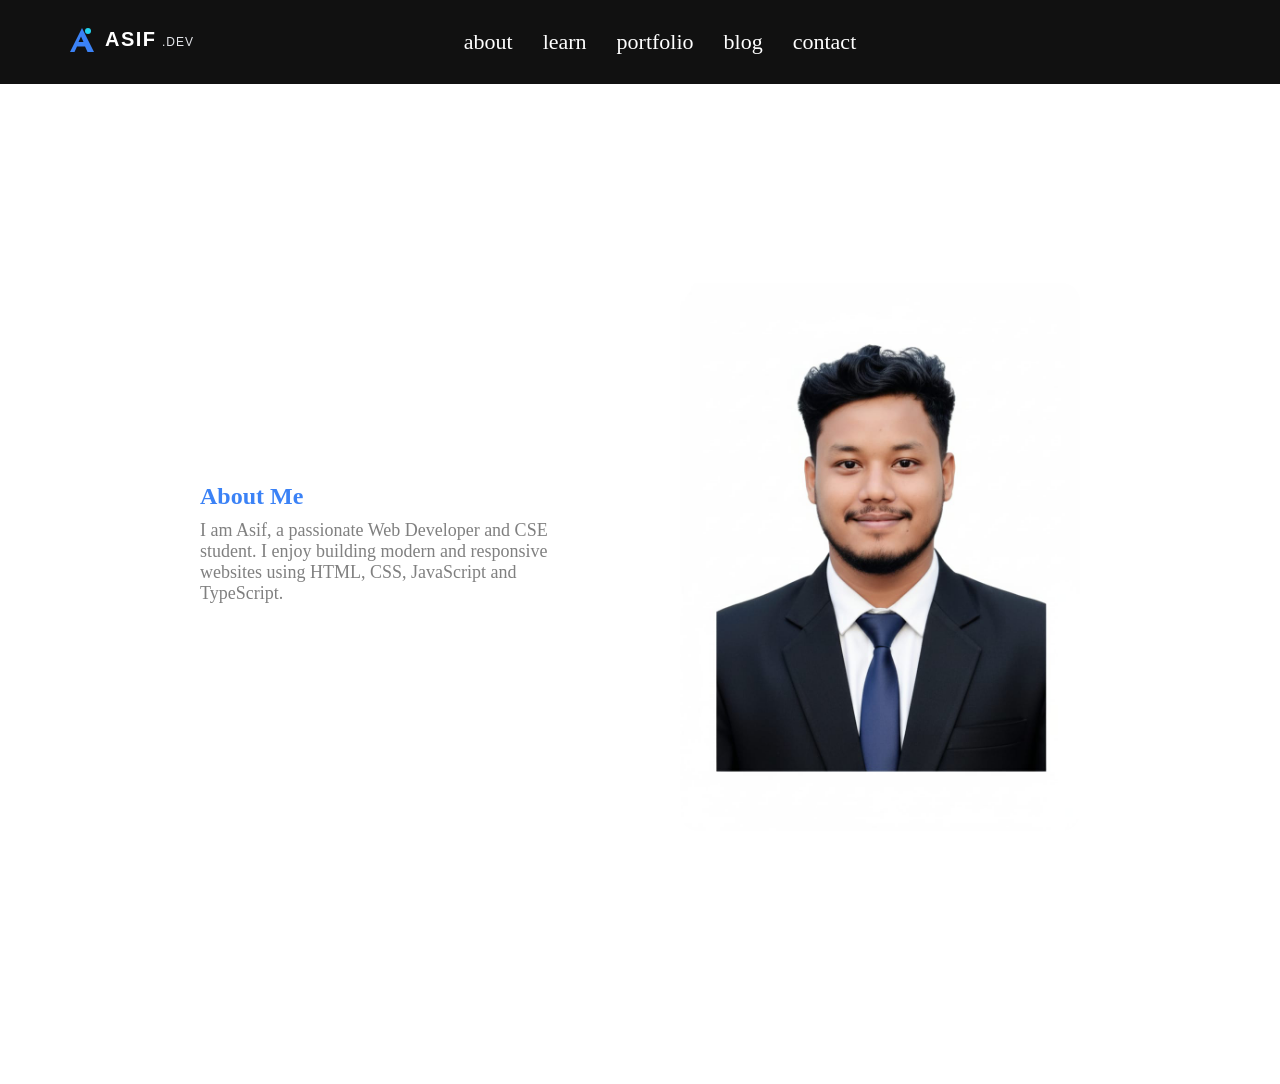
==== about.html @ 9fa35af7 "about section add" ====
<!DOCTYPE html>
<html lang="en">
<head>
    <meta charset="UTF-8">
    <meta name="viewport" content="width=device-width, initial-scale=1.0">
    <title>Document</title>
    <link rel="stylesheet" href="./style.css">
</head>
<body>
     <header>
        <nav class="navbar">
            <div class="nav-logo">
                <!-- Navbar-Logo -->
<svg width="180" height="40" viewBox="0 0 180 40" fill="none" xmlns="http://www.w3.org/2000/svg">
  <!-- Icon 'A' -->
  <path d="M10 32L22 8L34 32H27.5L25 26.5H17L14.5 32H10ZM18.5 22H23.5L21 16.5L18.5 22Z" fill="#3B82F6"/> <!-- Light blue for dark background -->
  <circle cx="28" cy="11" r="3" fill="#22D3EE"/> <!-- Light cyan for dark background -->
  
  <!-- Text 'ASIF' -->
  <text x="45" y="26" font-family="'Poppins', sans-serif" font-weight="700" font-size="20" fill="#FFFFFF" letter-spacing="1.5">ASIF</text> <!-- White for clear visibility on black -->
  <text x="102" y="26" font-family="'Poppins', sans-serif" font-weight="300" font-size="12" fill="#E5E7EB" letter-spacing="1">.DEV</text> <!-- Light gray for contrast on black -->
</svg>
            </div>
            <div class="menu">
                <li><a href="./about.html">about</a></li>
                <li><a href="">learn</a></li>
                <li><a href="">portfolio</a></li>
                <li><a href="">blog</a></li>
                <li><a href="">contact</a></li>
            </div>
         <div class="footer-icon">
             <a href="https://x.com/ASIF889144"><i class="fa-brands fa-twitter"></i></a>
                <a href="https://www.linkedin.com/in/mdasifali230/"><i class="fa-brands fa-linkedin-in"></i></a>
                <a href="https://www.facebook.com/?ref=homescreenpwa"><i class="fa-brands fa-facebook-f"></i></a>
                <a href="https://www.instagram.com/mdasifkhan6375/"><i class="fa-brands fa-instagram"></i></a>
         </div>
        
        </nav>
    </header>
    <section class="about">
        <div class="about-section">
        <div class="about-section-left">
            <h2>About Me</h2>
            <p> I am Asif, a passionate Web Developer and CSE student.
                    I enjoy building modern and responsive websites using
                    HTML, CSS, JavaScript and TypeScript.</p>
            </div>
        <div class="about-section-right">
            <img src="./imges/myphoto.jpg" alt="photo">
        </div>
        </div>
    </section>
</body>
</html>
---- style.css ----
*{
    margin: 0;
    padding: 0;
}
.navbar{
    display: flex;
    justify-content: space-between;
    gap: 20px;
    background-color: #111111;
    padding: 20px 30px;
    align-items: center;
}
.nav-logo{
    margin-left: 30px
}
.menu{
    display: flex;
    justify-content: space-between;
    gap: 30px;
}
.menu ,li a{
    list-style: none;
    text-decoration: none;
    color: #FFFFFF;
    font-size: 22px;
}
.menu a:hover{
    color: gray;
    transition: 0.3s;
}
.footer-icon{
    display: flex;
    justify-content: space-between;
    gap: 40px;
    margin-right: 50px;
}

.footer-icon a{
    font-size: 30px;
    color: #FFFFFF;
}
.footer-icon a:hover{
    color: gray;
    transition: 0.3s;
}
.hero{
    min-height: 100vh;
    display: grid;
    grid-template-columns: 1fr 1fr 1fr;
    align-items: center;
    padding: 0 80px;
}
.hero-left h1, 
.hero-right h1{
    font-size: 80px;
    font-weight: 700px;
    color: #333333;
}
.hero-left p, 
.hero-right p{
    font-size: 22px;
    color: gray;
    margin-top: 20px;
}
.hero-center{
    display: flex;
    justify-content: center;
}
.hero-center img{
    width: 550px
    
}

.hero-right, .hero-left{
    position: relative;
    top: -100px;
}

.bg-text{
    position: absolute;
    top: 120px;
    left: 0;
    font-size: 40px;
    color: rgba(0,0,0,0.08);
    z-index: -1;
    line-height: 1.3;
}
.code-bg{
    position: absolute;
    bottom: px;
    right: 250px;
    bottom: -120px;

    font-size: 32px;
    font-family: monospace;
    color: #111111;

    opacity: 0.05;
    line-height: 1.1;
    z-index: 1;
}

/* about page */
.about{
    min-height: 100vh;
    display: flex;
    justify-content: center;
    align-items: center;
    padding: 50px;
}
.about-section{
    display: flex;
    justify-content: space-between;
    align-items: center;
    gap: 80px;
    margin-top: -50px;
}
.about-section-right img{
    width: 400px;
    border-radius: 20px;
}
.about-section-left{
    margin-top: -30px;
    max-width: 400px;
}

.about-section-left h2{
    margin-bottom: 10px;
    color: #3B82F6;
}
.about-section-left p{
    font-size: large;
    color: gray;
}
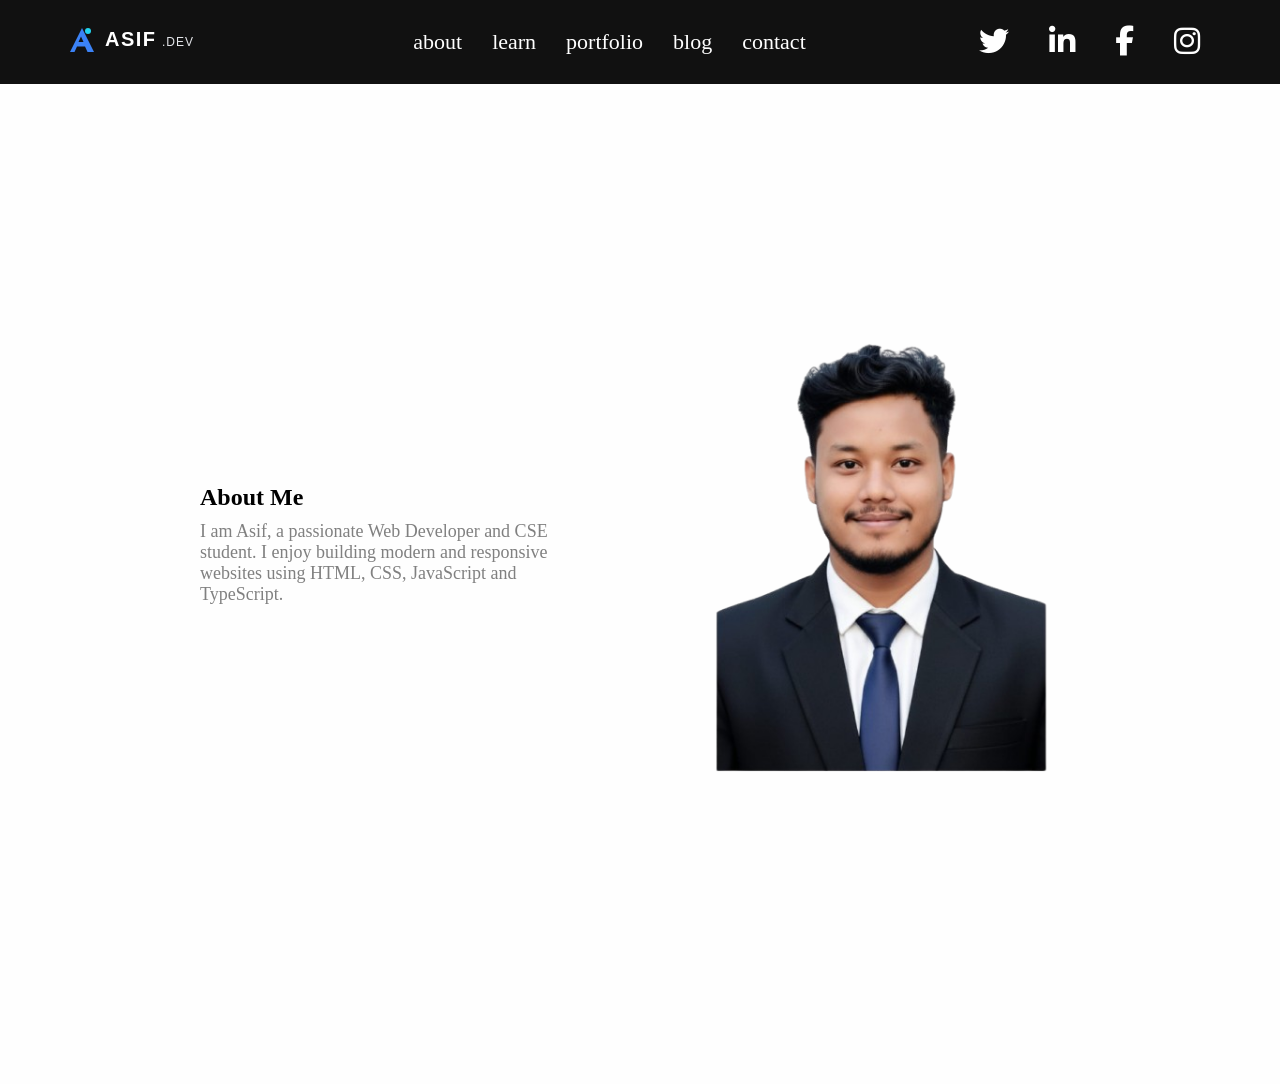
==== commit 1e39c59e: "update" ====
--- a/about.html
+++ b/about.html
@@ -5,6 +5,7 @@
     <meta name="viewport" content="width=device-width, initial-scale=1.0">
     <title>Document</title>
     <link rel="stylesheet" href="./style.css">
+     <link rel="stylesheet" href="https://cdnjs.cloudflare.com/ajax/libs/font-awesome/6.7.2/css/all.min.css">
 </head>
 <body>
      <header>
@@ -46,7 +47,7 @@
                     HTML, CSS, JavaScript and TypeScript.</p>
             </div>
         <div class="about-section-right">
-            <img src="./imges/myphoto.jpg" alt="photo">
+            <img src="./imges/myphoto2.png" alt="photo">
         </div>
         </div>
     </section>
--- a/style.css
+++ b/style.css
@@ -107,6 +107,7 @@
     justify-content: center;
     align-items: center;
     padding: 50px;
+    background-color: #FEFEFE;
 }
 .about-section{
     display: flex;
@@ -126,7 +127,7 @@
 
 .about-section-left h2{
     margin-bottom: 10px;
-    color: #3B82F6;
+    color: black ;
 }
 .about-section-left p{
     font-size: large;
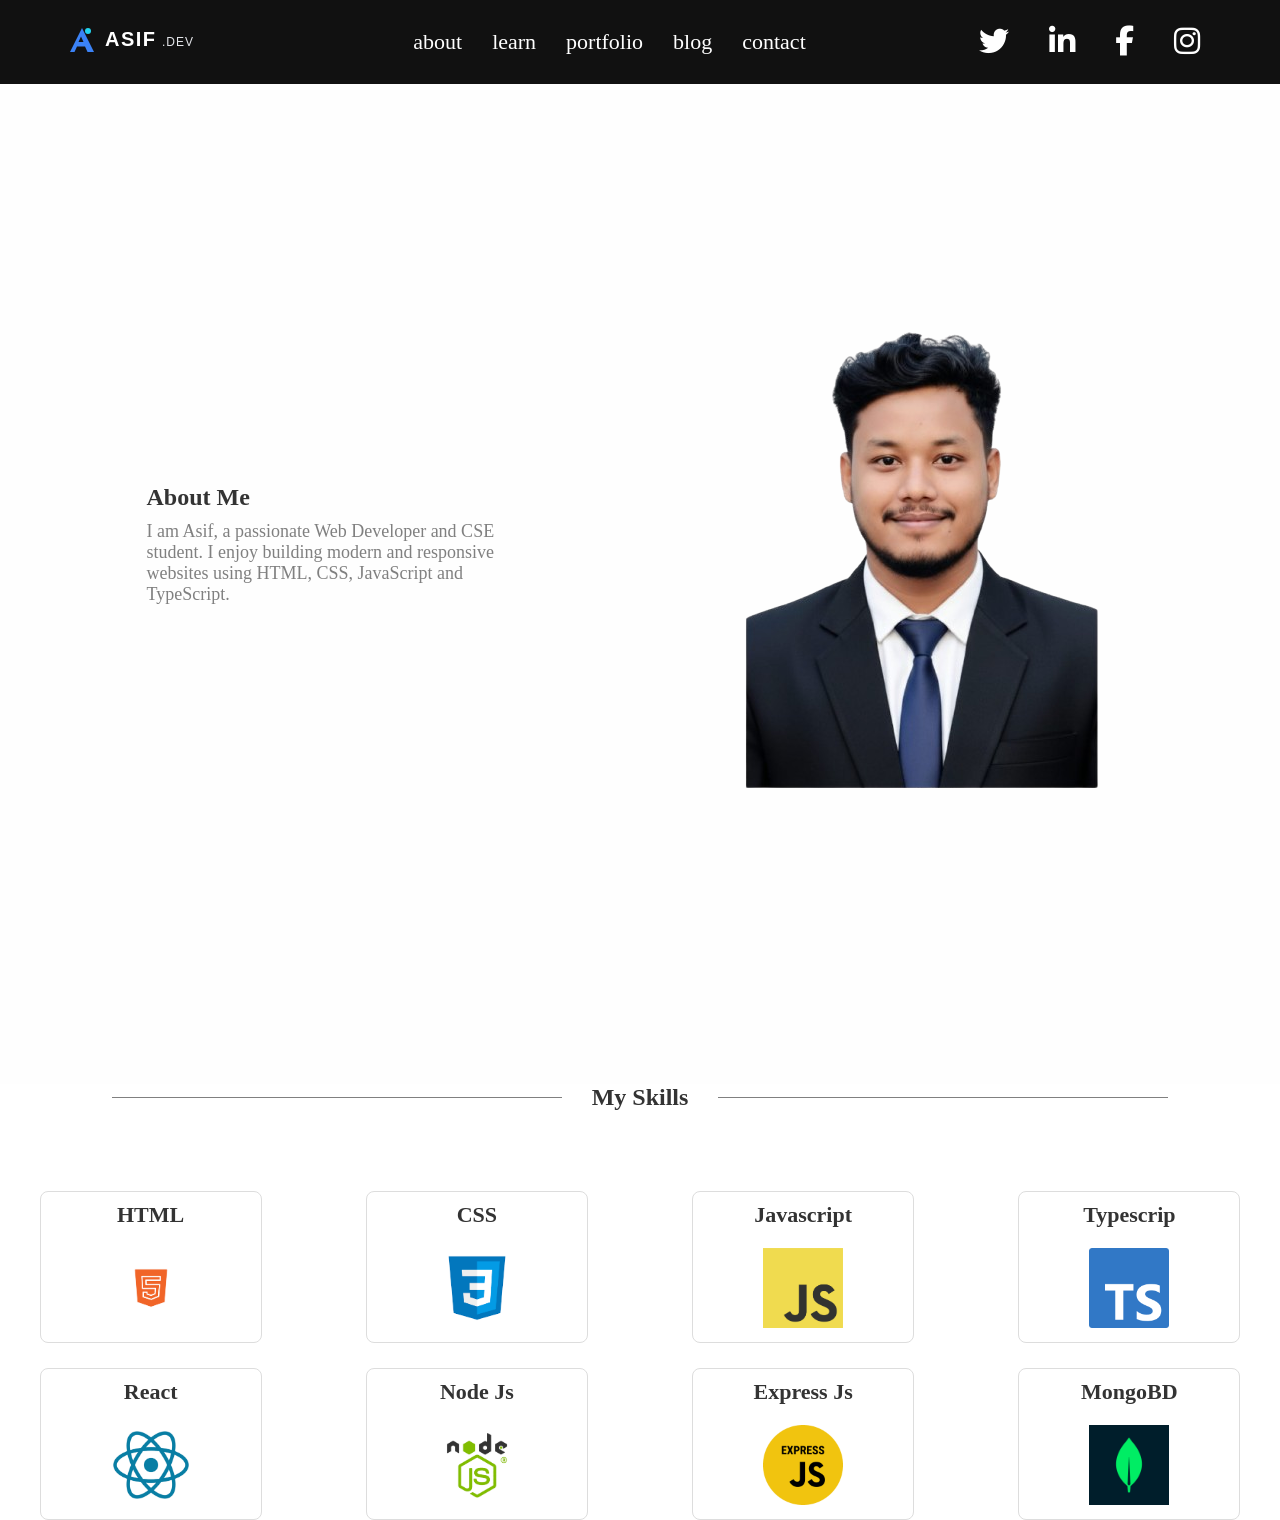
==== commit 320d4186: "about section update" ====
--- a/about.html
+++ b/about.html
@@ -47,8 +47,48 @@
                     HTML, CSS, JavaScript and TypeScript.</p>
             </div>
         <div class="about-section-right">
+        </div>
+
             <img src="./imges/myphoto2.png" alt="photo">
         </div>
+       
+    </section>
+
+    <section class="myself">
+        <h1 class="skills-title">My Skills</h1>
+        <div class="myskills">
+            <div class="skill">
+            <h2>HTML</h2>
+            <img src="./imges/html.png" alt="photo">
+            </div>
+            <div class="skill">
+            <h2>CSS</h2>
+            <img src="./imges/css.png" alt="photo">
+            </div>
+            <div class="skill">
+            <h2>Javascript</h2>
+            <img src="./imges/js.png" alt="photo">
+            </div>
+            <div class="skill">
+            <h2>Typescrip</h2>
+            <img src="./imges/ts.png" alt="photo">
+            </div>
+            <div class="skill">
+            <h2>React</h2>
+            <img src="./imges/react.png" alt="photo">
+            </div>
+            <div class="skill">
+            <h2>Node Js</h2>
+            <img src="./imges/nodejs.png" alt="photo">
+            </div>
+            <div class="skill">
+            <h2>Express Js</h2>
+            <img src="./imges/exjs.png" alt="photo">
+            </div>
+            <div class="skill">
+            <h2>MongoBD</h2>
+            <img src="./imges/mgbd.png" alt="photo">
+            </div>
         </div>
     </section>
 </body>
--- a/style.css
+++ b/style.css
@@ -127,9 +127,49 @@
 
 .about-section-left h2{
     margin-bottom: 10px;
-    color: black ;
+    color:#333333 ;
 }
 .about-section-left p{
     font-size: large;
     color: gray;
 }
+.skills-title {
+    display: flex;
+    align-items: center;
+    gap: 30px;
+    justify-content: center;
+    margin-bottom: 80px;
+    color: #333333;
+}
+
+.skills-title::before,
+.skills-title::after {
+    content: "";
+    width: 450px;
+    height: 1px;
+    background-color: gray;
+}
+.myskills{
+    display: grid;
+    grid-template-columns: repeat(4,2fr);
+    align-items: center;
+    gap: 25px;
+}
+.skill {
+    width: 200px;
+    margin: auto;
+    text-align: center;
+    padding: 10px;
+    border: 1px solid #ddd;
+    border-radius: 8px;
+}
+.skill h2{
+    margin-bottom: 20px;
+    font-size: 22px;
+    color: #333333;
+}
+.skill img{
+    width: 80px;
+    height: 80px;
+    object-fit: contain;
+}
